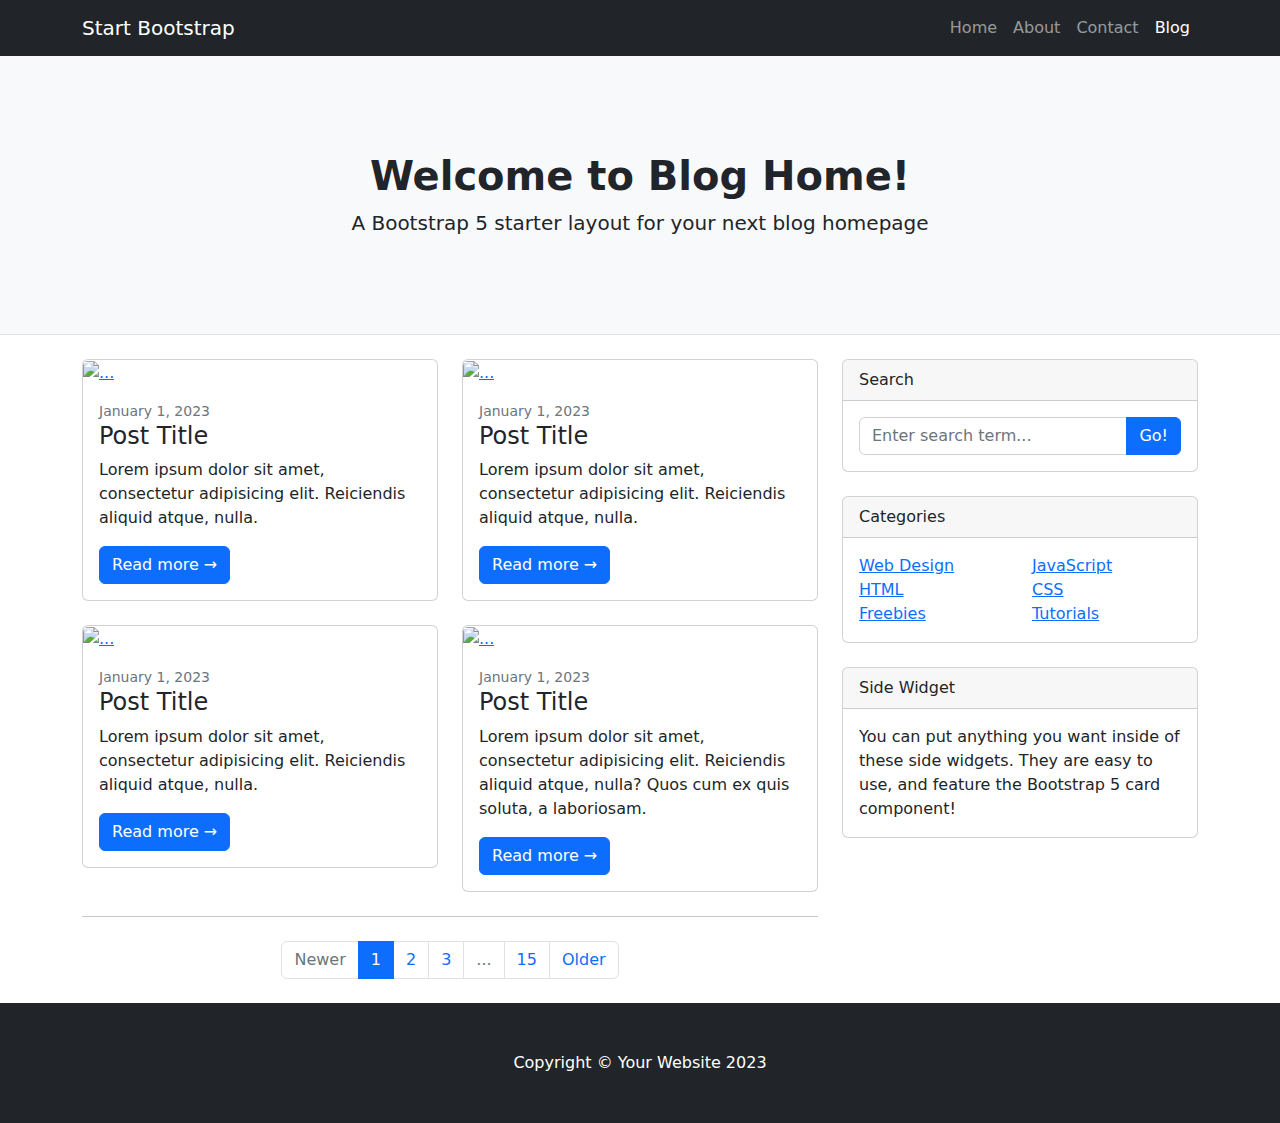
==== index.html @ c86d6422 "add site" ====
<!DOCTYPE html>
<html lang="en">
    <head>
        <meta charset="utf-8" />
        <meta name="viewport" content="width=device-width, initial-scale=1, shrink-to-fit=no" />
        <meta name="description" content="" />
        <meta name="author" content="" />
        <title>Blog Home - Start Bootstrap Template</title>
        <!-- Favicon-->
        <link rel="icon" type="image/x-icon" href="assets/favicon.ico" />
        <!-- Core theme CSS (includes Bootstrap)-->
        <link href="css/styles.css" rel="stylesheet" />
    </head>
    <body>
        <!-- Responsive navbar-->
        <nav class="navbar navbar-expand-lg navbar-dark bg-dark">
            <div class="container">
                <a class="navbar-brand" href="#!">Start Bootstrap</a>
                <button class="navbar-toggler" type="button" data-bs-toggle="collapse" data-bs-target="#navbarSupportedContent" aria-controls="navbarSupportedContent" aria-expanded="false" aria-label="Toggle navigation"><span class="navbar-toggler-icon"></span></button>
                <div class="collapse navbar-collapse" id="navbarSupportedContent">
                    <ul class="navbar-nav ms-auto mb-2 mb-lg-0">
                        <li class="nav-item"><a class="nav-link" href="#">Home</a></li>
                        <li class="nav-item"><a class="nav-link" href="#!">About</a></li>
                        <li class="nav-item"><a class="nav-link" href="#!">Contact</a></li>
                        <li class="nav-item"><a class="nav-link active" aria-current="page" href="#">Blog</a></li>
                    </ul>
                </div>
            </div>
        </nav>
        <!-- Page header with logo and tagline-->
        <header class="py-5 bg-light border-bottom mb-4">
            <div class="container">
                <div class="text-center my-5">
                    <h1 class="fw-bolder">Welcome to Blog Home!</h1>
                    <p class="lead mb-0">A Bootstrap 5 starter layout for your next blog homepage</p>
                </div>
            </div>
        </header>
        <!-- Page content-->
        <div class="container">
            <div class="row">
                <!-- Blog entries-->
                <div class="col-lg-8">
                    <!-- Featured blog post-->

                    <!-- Nested row for non-featured blog posts-->
                    <div class="row">
                        <div class="col-lg-6">
                            <!-- Blog post-->
                            <div class="card mb-4">
                                <a href="#!"><img class="card-img-top" src="https://dummyimage.com/700x350/dee2e6/6c757d.jpg" alt="..." /></a>
                                <div class="card-body">
                                    <div class="small text-muted">January 1, 2023</div>
                                    <h2 class="card-title h4">Post Title</h2>
                                    <p class="card-text">Lorem ipsum dolor sit amet, consectetur adipisicing elit. Reiciendis aliquid atque, nulla.</p>
                                    <a class="btn btn-primary" href="#!">Read more →</a>
                                </div>
                            </div>
                            <!-- Blog post-->
                            <div class="card mb-4">
                                <a href="#!"><img class="card-img-top" src="https://dummyimage.com/700x350/dee2e6/6c757d.jpg" alt="..." /></a>
                                <div class="card-body">
                                    <div class="small text-muted">January 1, 2023</div>
                                    <h2 class="card-title h4">Post Title</h2>
                                    <p class="card-text">Lorem ipsum dolor sit amet, consectetur adipisicing elit. Reiciendis aliquid atque, nulla.</p>
                                    <a class="btn btn-primary" href="#!">Read more →</a>
                                </div>
                            </div>
                        </div>
                        <div class="col-lg-6">
                            <!-- Blog post-->
                            <div class="card mb-4">
                                <a href="#!"><img class="card-img-top" src="https://dummyimage.com/700x350/dee2e6/6c757d.jpg" alt="..." /></a>
                                <div class="card-body">
                                    <div class="small text-muted">January 1, 2023</div>
                                    <h2 class="card-title h4">Post Title</h2>
                                    <p class="card-text">Lorem ipsum dolor sit amet, consectetur adipisicing elit. Reiciendis aliquid atque, nulla.</p>
                                    <a class="btn btn-primary" href="#!">Read more →</a>
                                </div>
                            </div>
                            <!-- Blog post-->
                            <div class="card mb-4">
                                <a href="#!"><img class="card-img-top" src="https://dummyimage.com/700x350/dee2e6/6c757d.jpg" alt="..." /></a>
                                <div class="card-body">
                                    <div class="small text-muted">January 1, 2023</div>
                                    <h2 class="card-title h4">Post Title</h2>
                                    <p class="card-text">Lorem ipsum dolor sit amet, consectetur adipisicing elit. Reiciendis aliquid atque, nulla? Quos cum ex quis soluta, a laboriosam.</p>
                                    <a class="btn btn-primary" href="#!">Read more →</a>
                                </div>
                            </div>
                        </div>
                    </div>
                    <!-- Pagination-->
                    <nav aria-label="Pagination">
                        <hr class="my-0" />
                        <ul class="pagination justify-content-center my-4">
                            <li class="page-item disabled"><a class="page-link" href="#" tabindex="-1" aria-disabled="true">Newer</a></li>
                            <li class="page-item active" aria-current="page"><a class="page-link" href="#!">1</a></li>
                            <li class="page-item"><a class="page-link" href="#!">2</a></li>
                            <li class="page-item"><a class="page-link" href="#!">3</a></li>
                            <li class="page-item disabled"><a class="page-link" href="#!">...</a></li>
                            <li class="page-item"><a class="page-link" href="#!">15</a></li>
                            <li class="page-item"><a class="page-link" href="#!">Older</a></li>
                        </ul>
                    </nav>
                </div>
                <!-- Side widgets-->
                <div class="col-lg-4">
                    <!-- Search widget-->
                    <div class="card mb-4">
                        <div class="card-header">Search</div>
                        <div class="card-body">
                            <div class="input-group">
                                <input class="form-control" type="text" placeholder="Enter search term..." aria-label="Enter search term..." aria-describedby="button-search" />
                                <button class="btn btn-primary" id="button-search" type="button">Go!</button>
                            </div>
                        </div>
                    </div>
                    <!-- Categories widget-->
                    <div class="card mb-4">
                        <div class="card-header">Categories</div>
                        <div class="card-body">
                            <div class="row">
                                <div class="col-sm-6">
                                    <ul class="list-unstyled mb-0">
                                        <li><a href="#!">Web Design</a></li>
                                        <li><a href="#!">HTML</a></li>
                                        <li><a href="#!">Freebies</a></li>
                                    </ul>
                                </div>
                                <div class="col-sm-6">
                                    <ul class="list-unstyled mb-0">
                                        <li><a href="#!">JavaScript</a></li>
                                        <li><a href="#!">CSS</a></li>
                                        <li><a href="#!">Tutorials</a></li>
                                    </ul>
                                </div>
                            </div>
                        </div>
                    </div>
                    <!-- Side widget-->
                    <div class="card mb-4">
                        <div class="card-header">Side Widget</div>
                        <div class="card-body">You can put anything you want inside of these side widgets. They are easy to use, and feature the Bootstrap 5 card component!</div>
                    </div>
                </div>
            </div>
        </div>
        <!-- Footer-->
        <footer class="py-5 bg-dark">
            <div class="container"><p class="m-0 text-center text-white">Copyright &copy; Your Website 2023</p></div>
        </footer>
        <!-- Bootstrap core JS-->
        <script src="https://cdn.jsdelivr.net/npm/bootstrap@5.2.3/dist/js/bootstrap.bundle.min.js"></script>
        <!-- Core theme JS-->
        <script src="js/scripts.js"></script>
    </body>
</html>
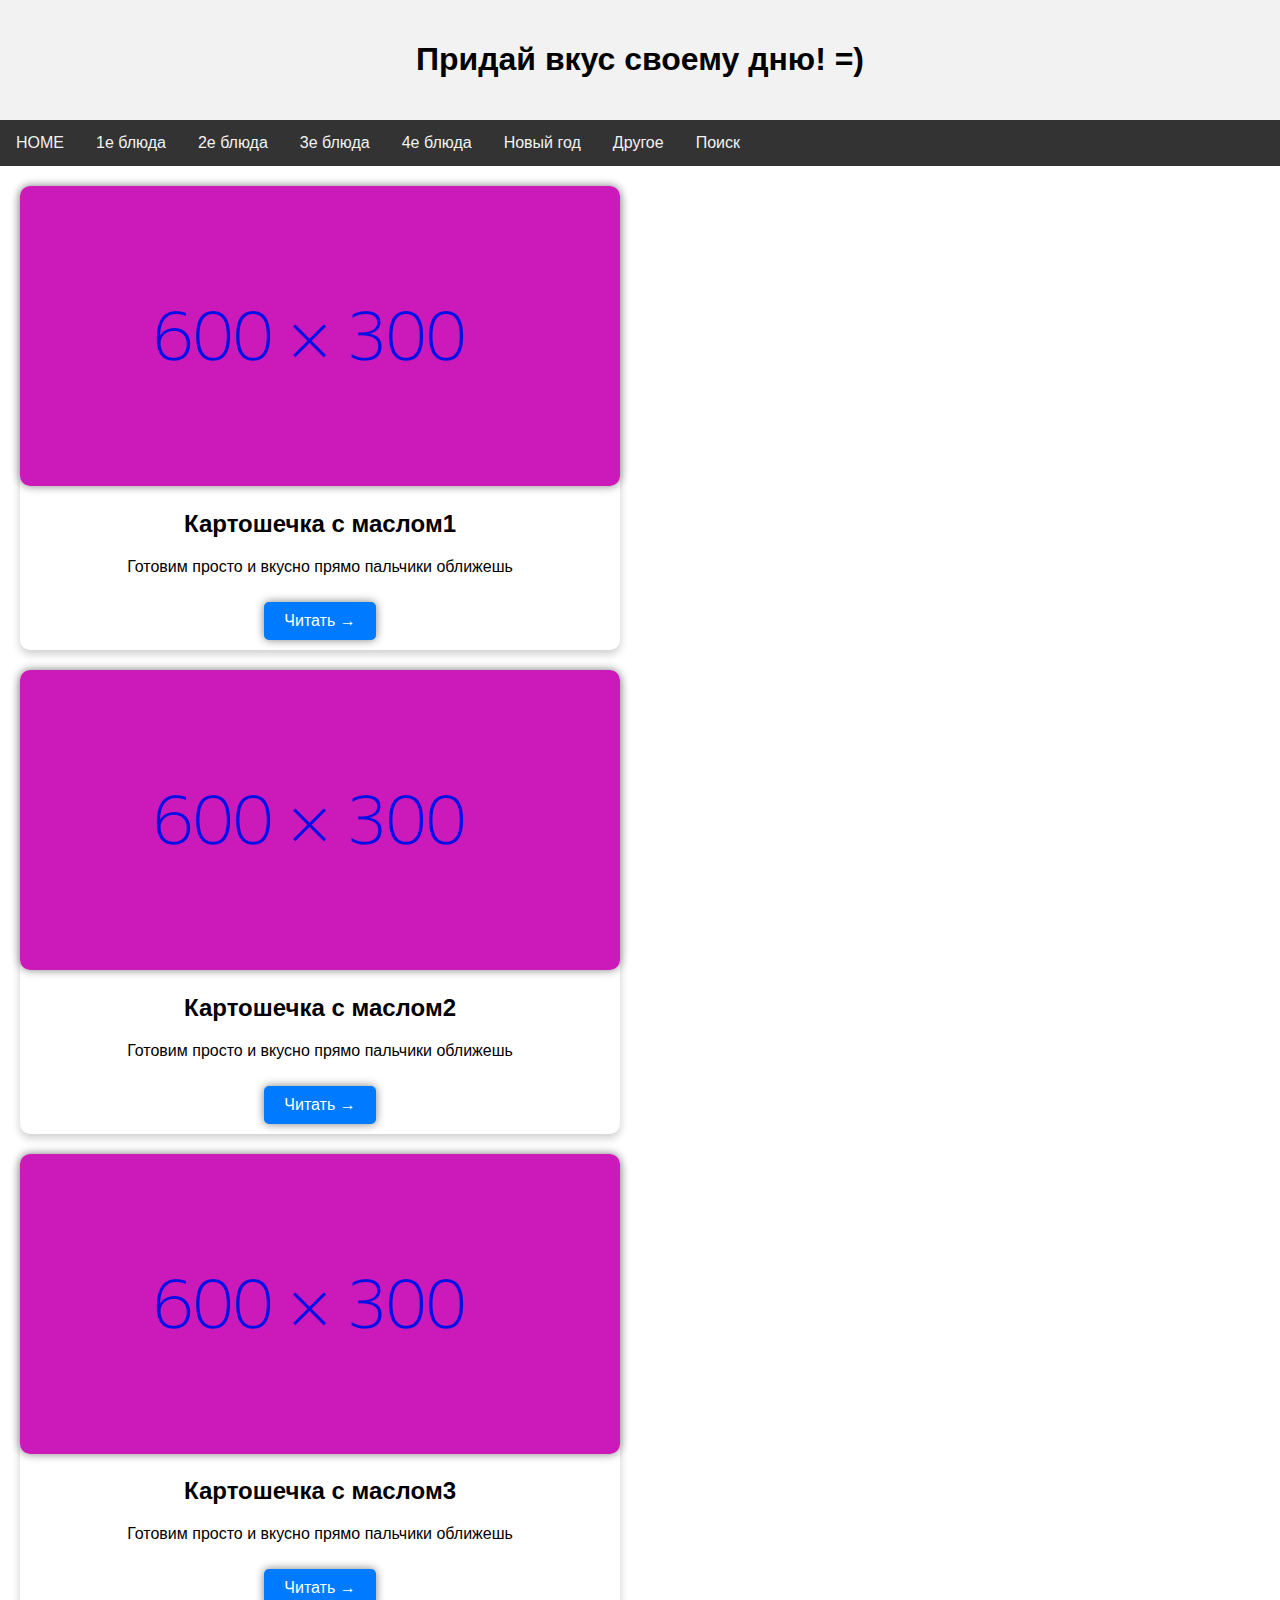
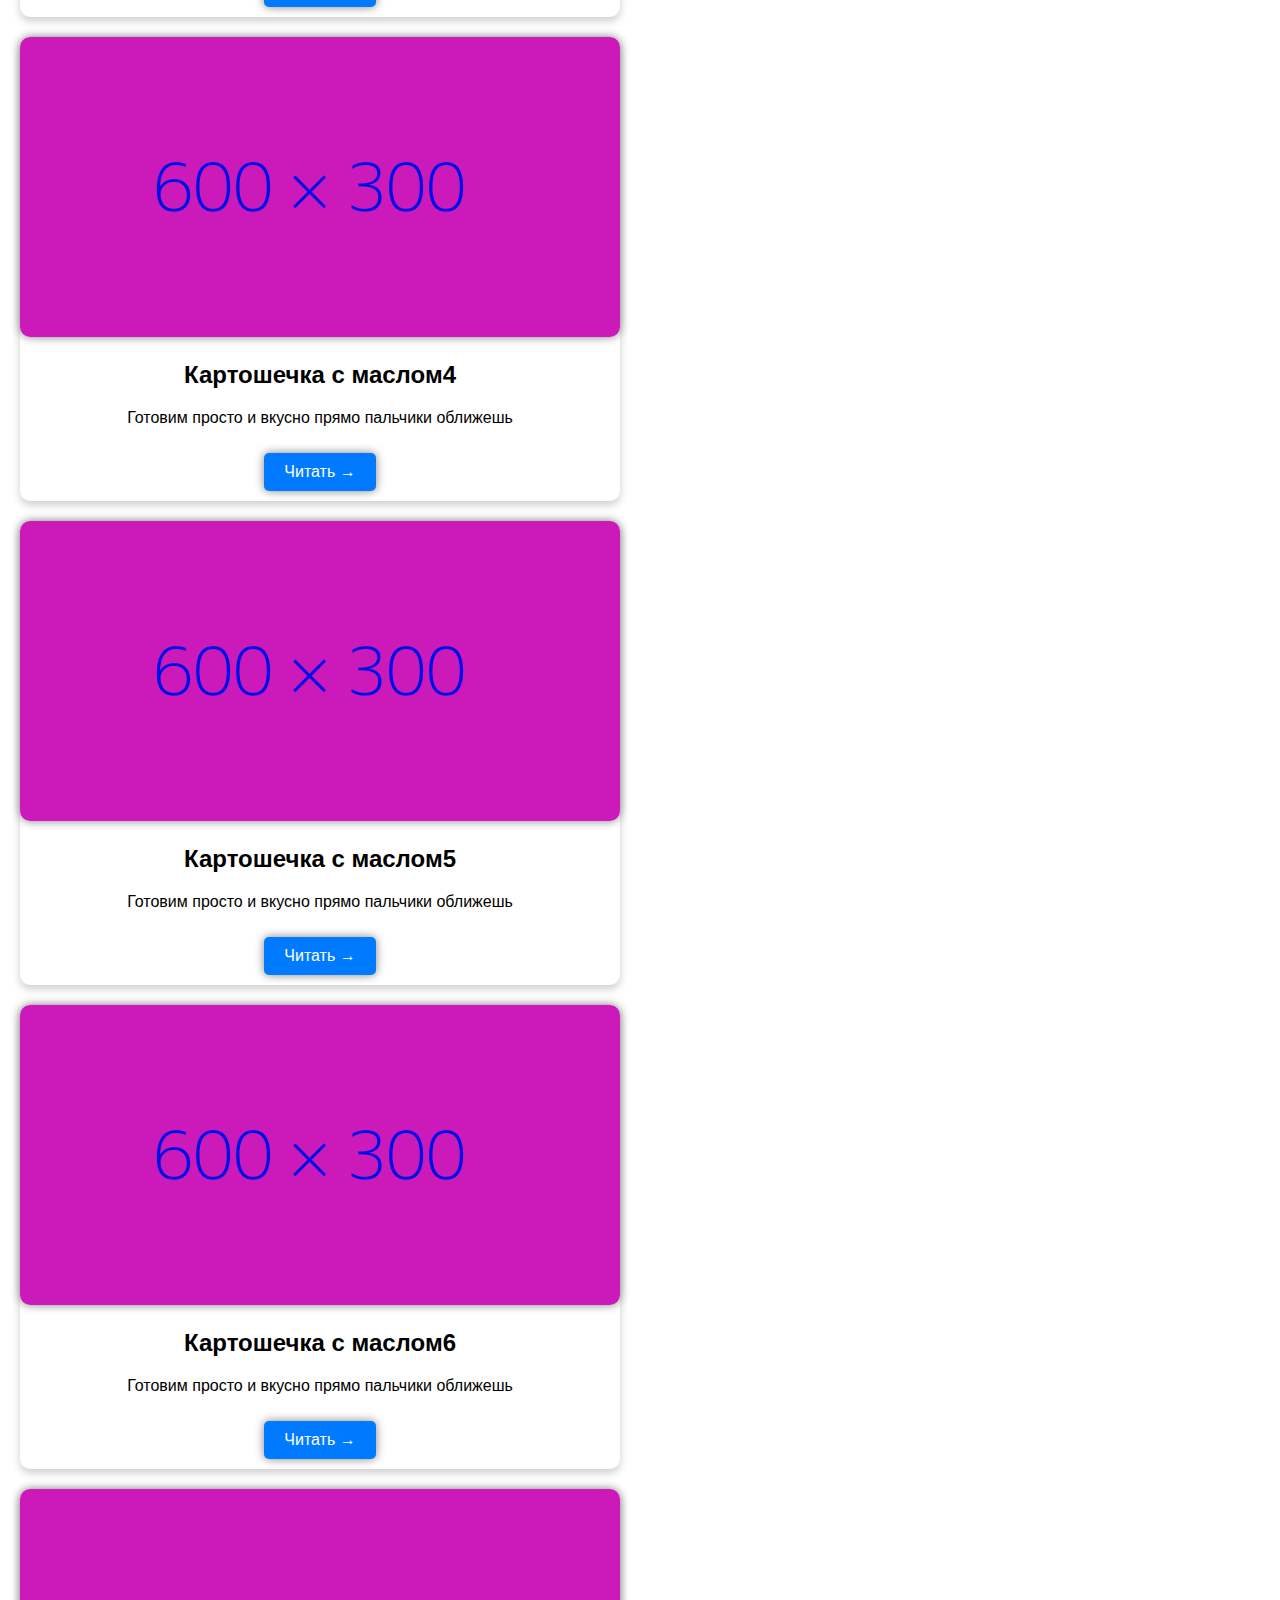
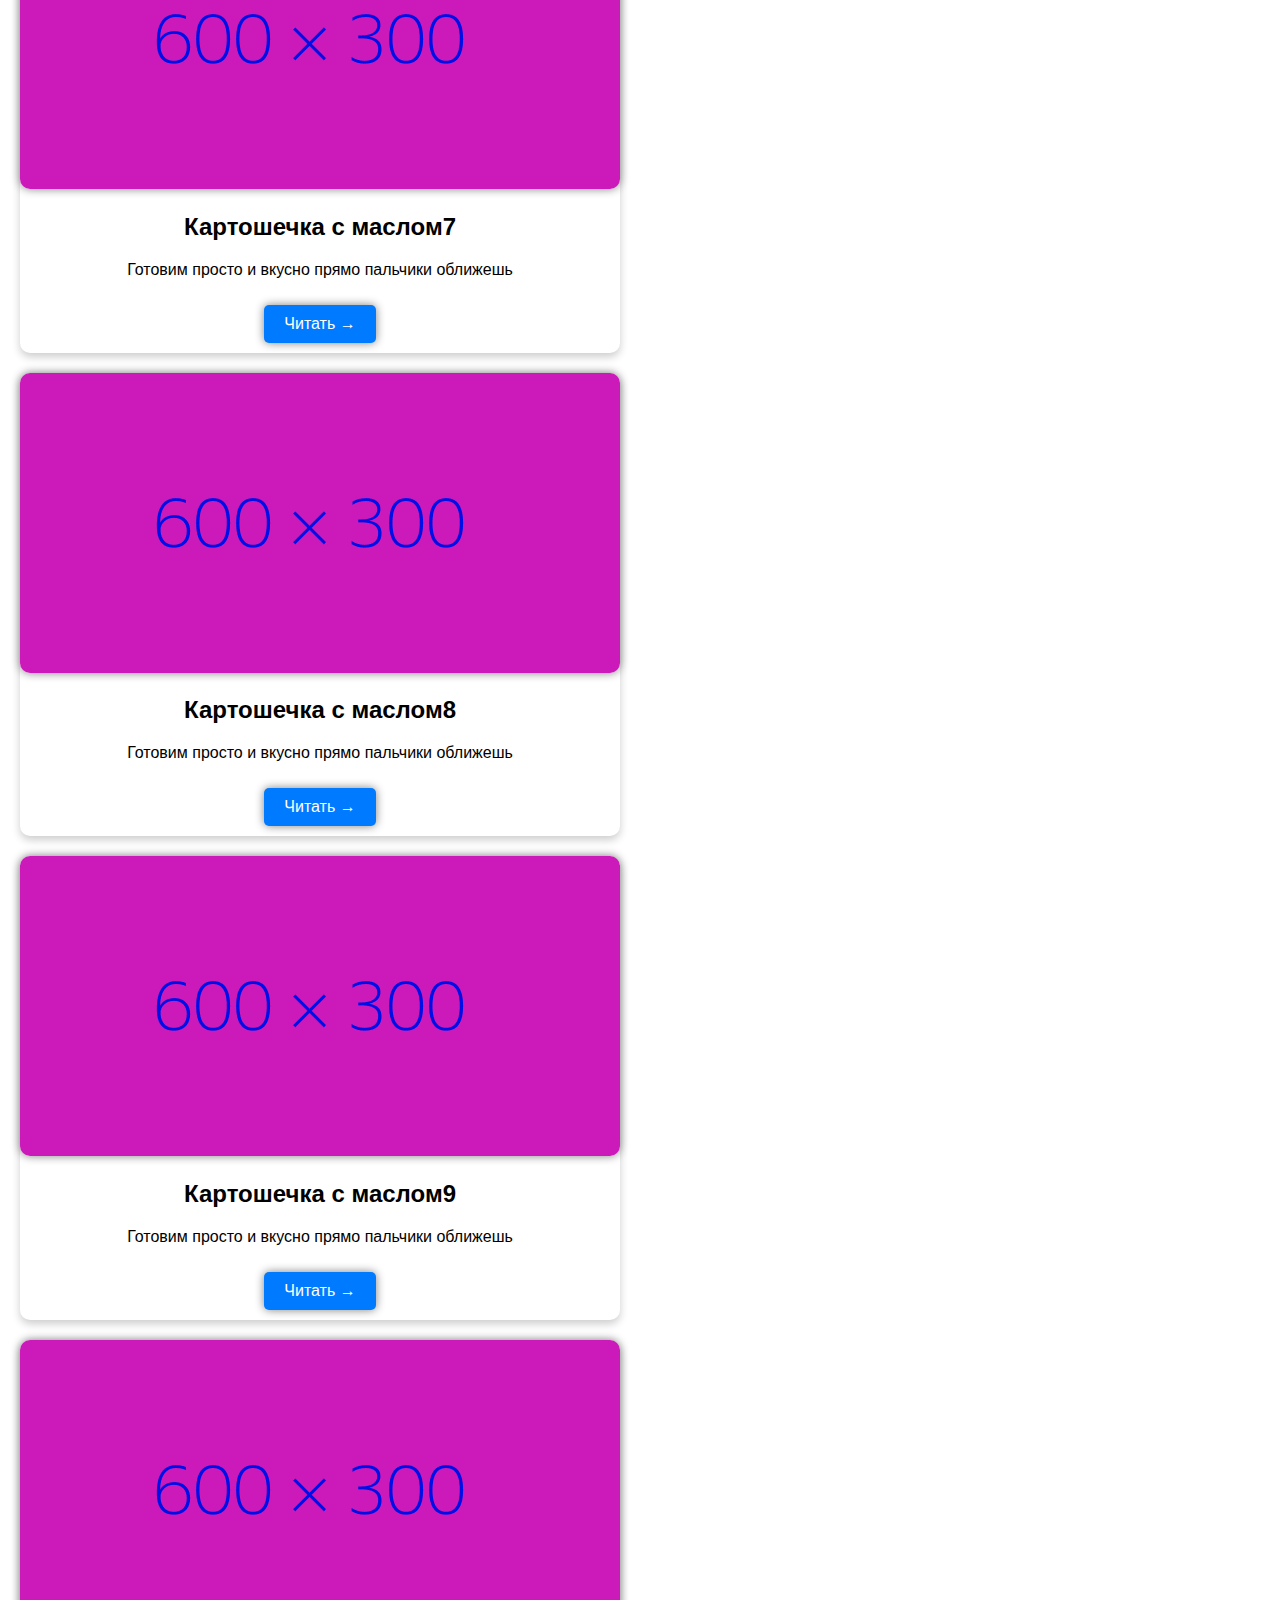
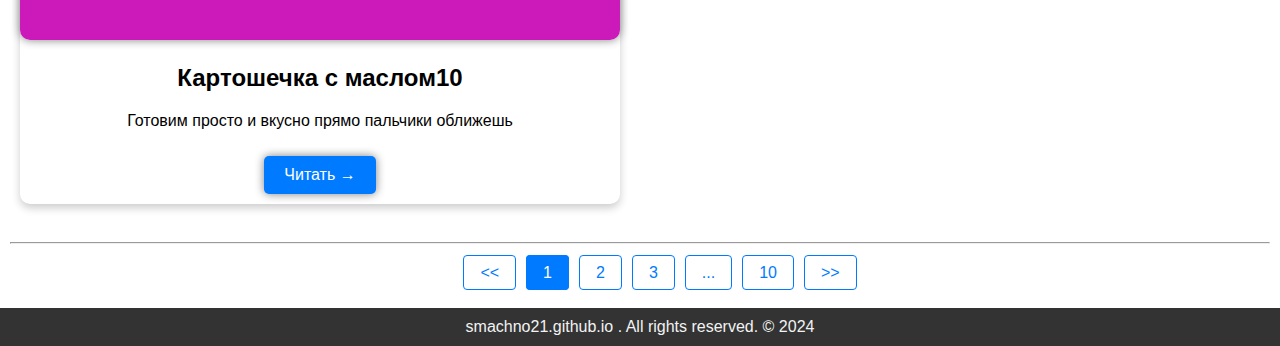
==== commit e6afa8da: "Add files via upload" ====
--- a/index.html
+++ b/index.html
@@ -1,158 +1,131 @@
 <!DOCTYPE html>
-<html lang="en">
-    <head>
-        <meta charset="utf-8" />
-        <meta name="viewport" content="width=device-width, initial-scale=1, shrink-to-fit=no" />
-        <meta name="description" content="" />
-        <meta name="author" content="" />
-        <title>Blog Home - Start Bootstrap Template</title>
-        <!-- Favicon-->
-        <link rel="icon" type="image/x-icon" href="assets/favicon.ico" />
-        <!-- Core theme CSS (includes Bootstrap)-->
-        <link href="css/styles.css" rel="stylesheet" />
-    </head>
-    <body>
-        <!-- Responsive navbar-->
-        <nav class="navbar navbar-expand-lg navbar-dark bg-dark">
-            <div class="container">
-                <a class="navbar-brand" href="#!">Start Bootstrap</a>
-                <button class="navbar-toggler" type="button" data-bs-toggle="collapse" data-bs-target="#navbarSupportedContent" aria-controls="navbarSupportedContent" aria-expanded="false" aria-label="Toggle navigation"><span class="navbar-toggler-icon"></span></button>
-                <div class="collapse navbar-collapse" id="navbarSupportedContent">
-                    <ul class="navbar-nav ms-auto mb-2 mb-lg-0">
-                        <li class="nav-item"><a class="nav-link" href="#">Home</a></li>
-                        <li class="nav-item"><a class="nav-link" href="#!">About</a></li>
-                        <li class="nav-item"><a class="nav-link" href="#!">Contact</a></li>
-                        <li class="nav-item"><a class="nav-link active" aria-current="page" href="#">Blog</a></li>
-                    </ul>
-                </div>
-            </div>
-        </nav>
-        <!-- Page header with logo and tagline-->
-        <header class="py-5 bg-light border-bottom mb-4">
-            <div class="container">
-                <div class="text-center my-5">
-                    <h1 class="fw-bolder">Welcome to Blog Home!</h1>
-                    <p class="lead mb-0">A Bootstrap 5 starter layout for your next blog homepage</p>
-                </div>
-            </div>
-        </header>
-        <!-- Page content-->
-        <div class="container">
-            <div class="row">
-                <!-- Blog entries-->
-                <div class="col-lg-8">
-                    <!-- Featured blog post-->
+<meta charset="UTF-8">
+<link rel="icon" type="image/x-icon" href="assets/favicon.ico" />
+<html>
+<head>
+	<title>Вкусно кушай</title>
+<meta name="viewport" content="width=device-width, initial-scale=1">
+ <link href="css/styles.css" rel="stylesheet" />
+	</head>
+<body>
+<div class="header">
+<h1>Придай вкус своему дню! =)</h1>
+ 
+</div>
+	<div class="topnav">
+<a href="index.html">HOME</a>
+<a href="#">1е блюда</a>
+<a href="#">2е блюда</a>
+<a href="#">3е блюда</a>
+<a href="#">4е блюда</a>
+<a href="#">Новый год</a>
+<a href="#">Другое</a>
+<a href="#">Поиск</a>
+</div>
+	<!-- размер img class="card-img-top" 600*300-->
+	
+	
 
-                    <!-- Nested row for non-featured blog posts-->
-                    <div class="row">
-                        <div class="col-lg-6">
-                            <!-- Blog post-->
-                            <div class="card mb-4">
-                                <a href="#!"><img class="card-img-top" src="https://dummyimage.com/700x350/dee2e6/6c757d.jpg" alt="..." /></a>
-                                <div class="card-body">
-                                    <div class="small text-muted">January 1, 2023</div>
-                                    <h2 class="card-title h4">Post Title</h2>
-                                    <p class="card-text">Lorem ipsum dolor sit amet, consectetur adipisicing elit. Reiciendis aliquid atque, nulla.</p>
-                                    <a class="btn btn-primary" href="#!">Read more →</a>
-                                </div>
-                            </div>
-                            <!-- Blog post-->
-                            <div class="card mb-4">
-                                <a href="#!"><img class="card-img-top" src="https://dummyimage.com/700x350/dee2e6/6c757d.jpg" alt="..." /></a>
-                                <div class="card-body">
-                                    <div class="small text-muted">January 1, 2023</div>
-                                    <h2 class="card-title h4">Post Title</h2>
-                                    <p class="card-text">Lorem ipsum dolor sit amet, consectetur adipisicing elit. Reiciendis aliquid atque, nulla.</p>
-                                    <a class="btn btn-primary" href="#!">Read more →</a>
-                                </div>
-                            </div>
-                        </div>
-                        <div class="col-lg-6">
-                            <!-- Blog post-->
-                            <div class="card mb-4">
-                                <a href="#!"><img class="card-img-top" src="https://dummyimage.com/700x350/dee2e6/6c757d.jpg" alt="..." /></a>
-                                <div class="card-body">
-                                    <div class="small text-muted">January 1, 2023</div>
-                                    <h2 class="card-title h4">Post Title</h2>
-                                    <p class="card-text">Lorem ipsum dolor sit amet, consectetur adipisicing elit. Reiciendis aliquid atque, nulla.</p>
-                                    <a class="btn btn-primary" href="#!">Read more →</a>
-                                </div>
-                            </div>
-                            <!-- Blog post-->
-                            <div class="card mb-4">
-                                <a href="#!"><img class="card-img-top" src="https://dummyimage.com/700x350/dee2e6/6c757d.jpg" alt="..." /></a>
-                                <div class="card-body">
-                                    <div class="small text-muted">January 1, 2023</div>
-                                    <h2 class="card-title h4">Post Title</h2>
-                                    <p class="card-text">Lorem ipsum dolor sit amet, consectetur adipisicing elit. Reiciendis aliquid atque, nulla? Quos cum ex quis soluta, a laboriosam.</p>
-                                    <a class="btn btn-primary" href="#!">Read more →</a>
-                                </div>
-                            </div>
-                        </div>
-                    </div>
-                    <!-- Pagination-->
-                    <nav aria-label="Pagination">
-                        <hr class="my-0" />
+	<div class="card">
+	<a href="#!"><img class="card-img-top" src="img/600-300.png" alt="..." /></a>
+	<h2 class="card-title">Картошечка с маслом1</h2>
+      <p class="card-text">Готовим просто и вкусно прямо пальчики оближешь</p>
+	
+	<a class="btn btn-primary" href="#">Читать →</a>
+	
+	</div>
+	
+	<div class="card">
+	<a href="#!"><img class="card-img-top" src="img/600-300.png" alt="..." /></a>
+	<h2 class="card-title">Картошечка с маслом2</h2>
+      <p class="card-text">Готовим просто и вкусно прямо пальчики оближешь</p>
+	<a class="btn btn-primary" href="#">Читать →</a>
+
+</div>
+<div class="card">
+	<a href="#!"><img class="card-img-top" src="img/600-300.png" alt="..." /></a>
+	<h2 class="card-title">Картошечка с маслом3</h2>
+      <p class="card-text">Готовим просто и вкусно прямо пальчики оближешь</p>
+	
+	<a class="btn btn-primary" href="#">Читать →</a>
+
+</div>
+	
+	<div class="card">
+	<a href="#!"><img class="card-img-top" src="img/600-300.png" alt="..." /></a>
+	<h2 class="card-title">Картошечка с маслом4</h2>
+      <p class="card-text">Готовим просто и вкусно прямо пальчики оближешь</p>
+	<a class="btn btn-primary" href="#">Читать →</a>
+
+</div>
+<div class="card">
+	<a href="#!"><img class="card-img-top" src="img/600-300.png" alt="..." /></a>
+	<h2 class="card-title">Картошечка с маслом5</h2>
+      <p class="card-text">Готовим просто и вкусно прямо пальчики оближешь</p>
+	
+	<a class="btn btn-primary" href="#">Читать →</a>
+
+</div>
+	
+	<div class="card">
+	<a href="#!"><img class="card-img-top" src="img/600-300.png" alt="..." /></a>
+	<h2 class="card-title">Картошечка с маслом6</h2>
+      <p class="card-text">Готовим просто и вкусно прямо пальчики оближешь</p>
+	<a class="btn btn-primary" href="#">Читать →</a>
+
+</div>
+<div class="card">
+	<a href="#!"><img class="card-img-top" src="img/600-300.png" alt="..." /></a>
+	<h2 class="card-title">Картошечка с маслом7</h2>
+      <p class="card-text">Готовим просто и вкусно прямо пальчики оближешь</p>
+	
+	<a class="btn btn-primary" href="#">Читать →</a>
+
+</div>
+	
+	<div class="card">
+	<a href="#!"><img class="card-img-top" src="img/600-300.png" alt="..." /></a>
+	<h2 class="card-title">Картошечка с маслом8</h2>
+      <p class="card-text">Готовим просто и вкусно прямо пальчики оближешь</p>
+	<a class="btn btn-primary" href="#">Читать →</a>
+
+</div>
+<div class="card">
+	<a href="#!"><img class="card-img-top" src="img/600-300.png" alt="..." /></a>
+	<h2 class="card-title">Картошечка с маслом9</h2>
+      <p class="card-text">Готовим просто и вкусно прямо пальчики оближешь</p>
+	
+	<a class="btn btn-primary" href="#">Читать →</a>
+
+</div>
+	<div class="card">
+	<a href="#!"><img class="card-img-top" src="img/600-300.png" alt="..." /></a>
+	<h2 class="card-title">Картошечка с маслом10</h2>
+      <p class="card-text">Готовим просто и вкусно прямо пальчики оближешь</p>
+	
+	<a class="btn btn-primary" href="#">Читать →</a>
+
+</div>
+
+<div class="pagin">
+ <nav aria-label="Pagination">
+                        <hr class="my-0">
                         <ul class="pagination justify-content-center my-4">
-                            <li class="page-item disabled"><a class="page-link" href="#" tabindex="-1" aria-disabled="true">Newer</a></li>
-                            <li class="page-item active" aria-current="page"><a class="page-link" href="#!">1</a></li>
-                            <li class="page-item"><a class="page-link" href="#!">2</a></li>
+                            <li class="page-item "><a class="page-link" href="index.html"><<</a></li></a></li>
+                            <li class="page-item active" aria-current="page"><a class="page-link" href="index.html">1</a></li>
+                            <li class="page-item"><a class="page-link" href="2.html">2</a></li>
                             <li class="page-item"><a class="page-link" href="#!">3</a></li>
                             <li class="page-item disabled"><a class="page-link" href="#!">...</a></li>
-                            <li class="page-item"><a class="page-link" href="#!">15</a></li>
-                            <li class="page-item"><a class="page-link" href="#!">Older</a></li>
+                            <li class="page-item"><a class="page-link" href="#!">10</a></li>
+                            <li class="page-item "><a class="page-link" href="last.html">>></a></li></a></li>
                         </ul>
                     </nav>
-                </div>
-                <!-- Side widgets-->
-                <div class="col-lg-4">
-                    <!-- Search widget-->
-                    <div class="card mb-4">
-                        <div class="card-header">Search</div>
-                        <div class="card-body">
-                            <div class="input-group">
-                                <input class="form-control" type="text" placeholder="Enter search term..." aria-label="Enter search term..." aria-describedby="button-search" />
-                                <button class="btn btn-primary" id="button-search" type="button">Go!</button>
-                            </div>
-                        </div>
-                    </div>
-                    <!-- Categories widget-->
-                    <div class="card mb-4">
-                        <div class="card-header">Categories</div>
-                        <div class="card-body">
-                            <div class="row">
-                                <div class="col-sm-6">
-                                    <ul class="list-unstyled mb-0">
-                                        <li><a href="#!">Web Design</a></li>
-                                        <li><a href="#!">HTML</a></li>
-                                        <li><a href="#!">Freebies</a></li>
-                                    </ul>
-                                </div>
-                                <div class="col-sm-6">
-                                    <ul class="list-unstyled mb-0">
-                                        <li><a href="#!">JavaScript</a></li>
-                                        <li><a href="#!">CSS</a></li>
-                                        <li><a href="#!">Tutorials</a></li>
-                                    </ul>
-                                </div>
-                            </div>
-                        </div>
-                    </div>
-                    <!-- Side widget-->
-                    <div class="card mb-4">
-                        <div class="card-header">Side Widget</div>
-                        <div class="card-body">You can put anything you want inside of these side widgets. They are easy to use, and feature the Bootstrap 5 card component!</div>
-                    </div>
-                </div>
-            </div>
-        </div>
-        <!-- Footer-->
-        <footer class="py-5 bg-dark">
-            <div class="container"><p class="m-0 text-center text-white">Copyright &copy; Your Website 2023</p></div>
-        </footer>
-        <!-- Bootstrap core JS-->
-        <script src="https://cdn.jsdelivr.net/npm/bootstrap@5.2.3/dist/js/bootstrap.bundle.min.js"></script>
-        <!-- Core theme JS-->
-        <script src="js/scripts.js"></script>
-    </body>
-</html>
+</div>
+ <footer>
+
+         smachno21.github.io . All rights reserved. &copy; 2024
+    </footer>
+	
+
+	</body>
+</html>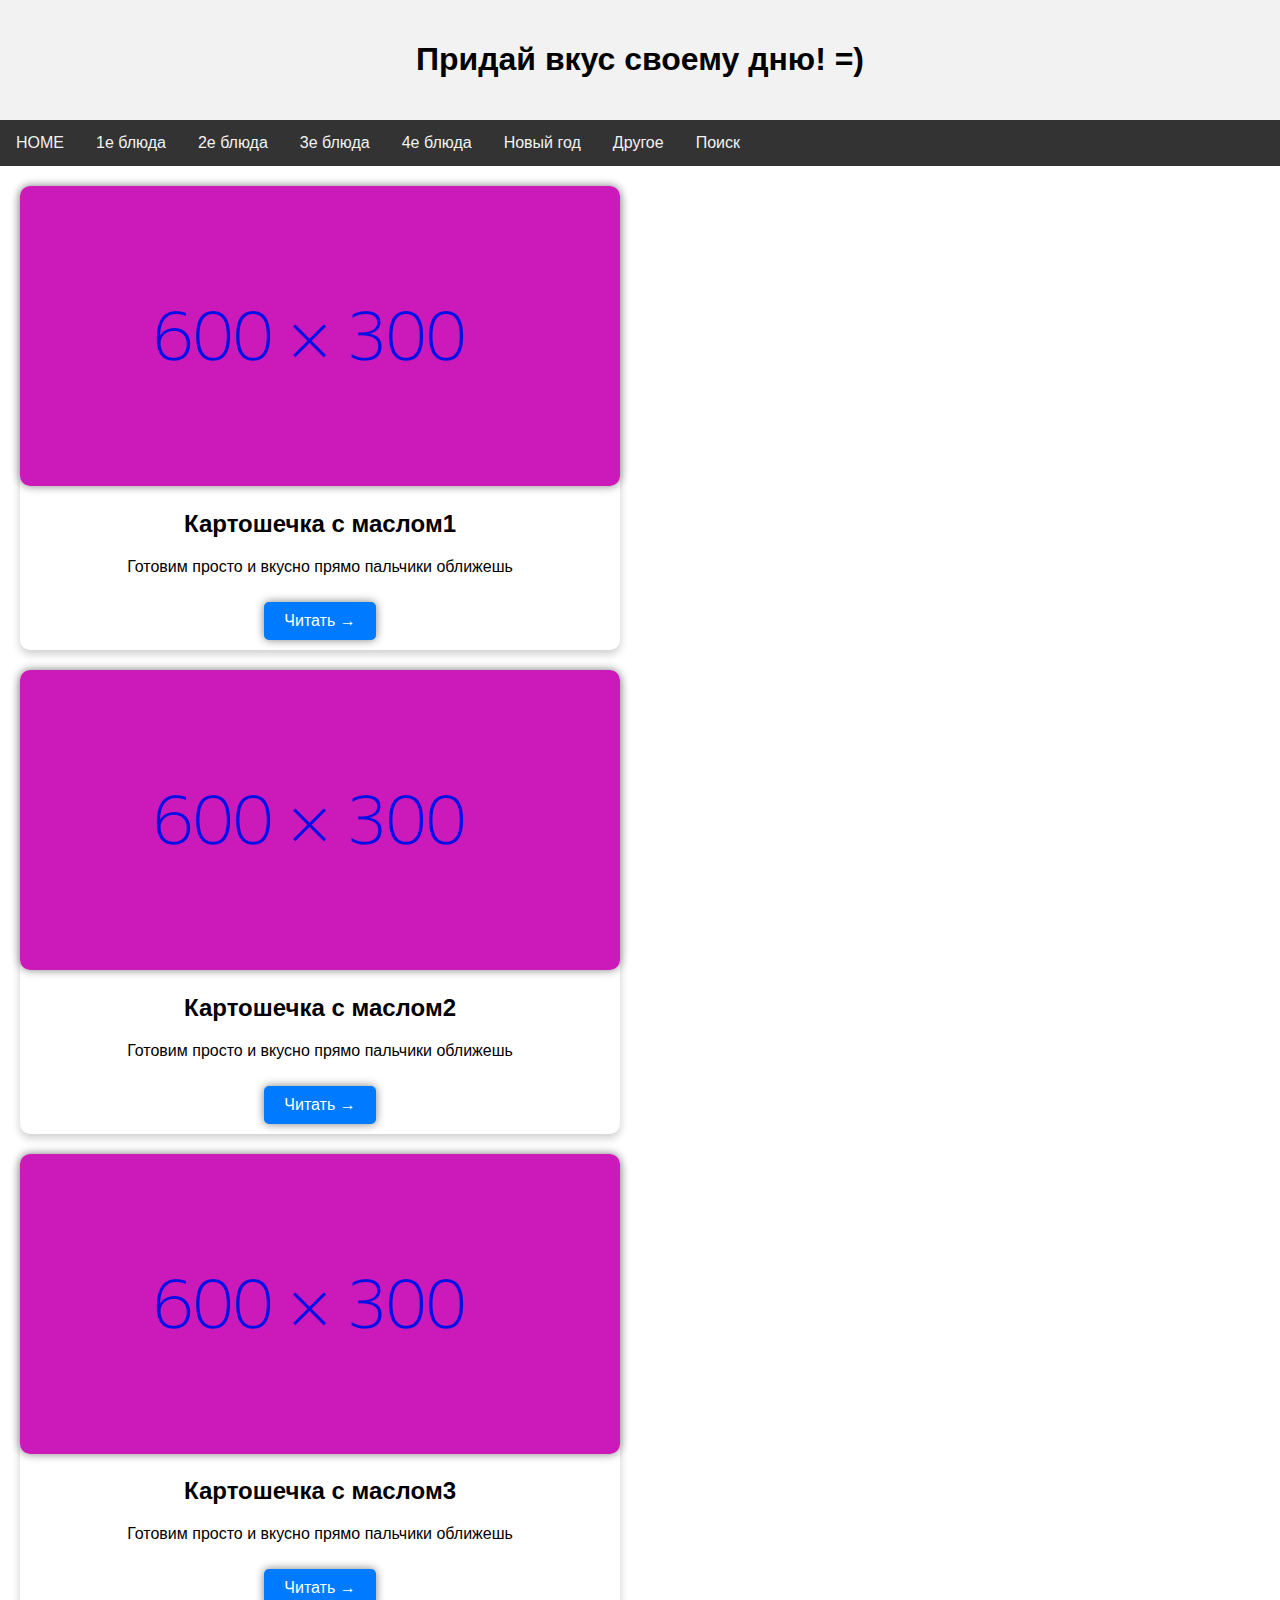
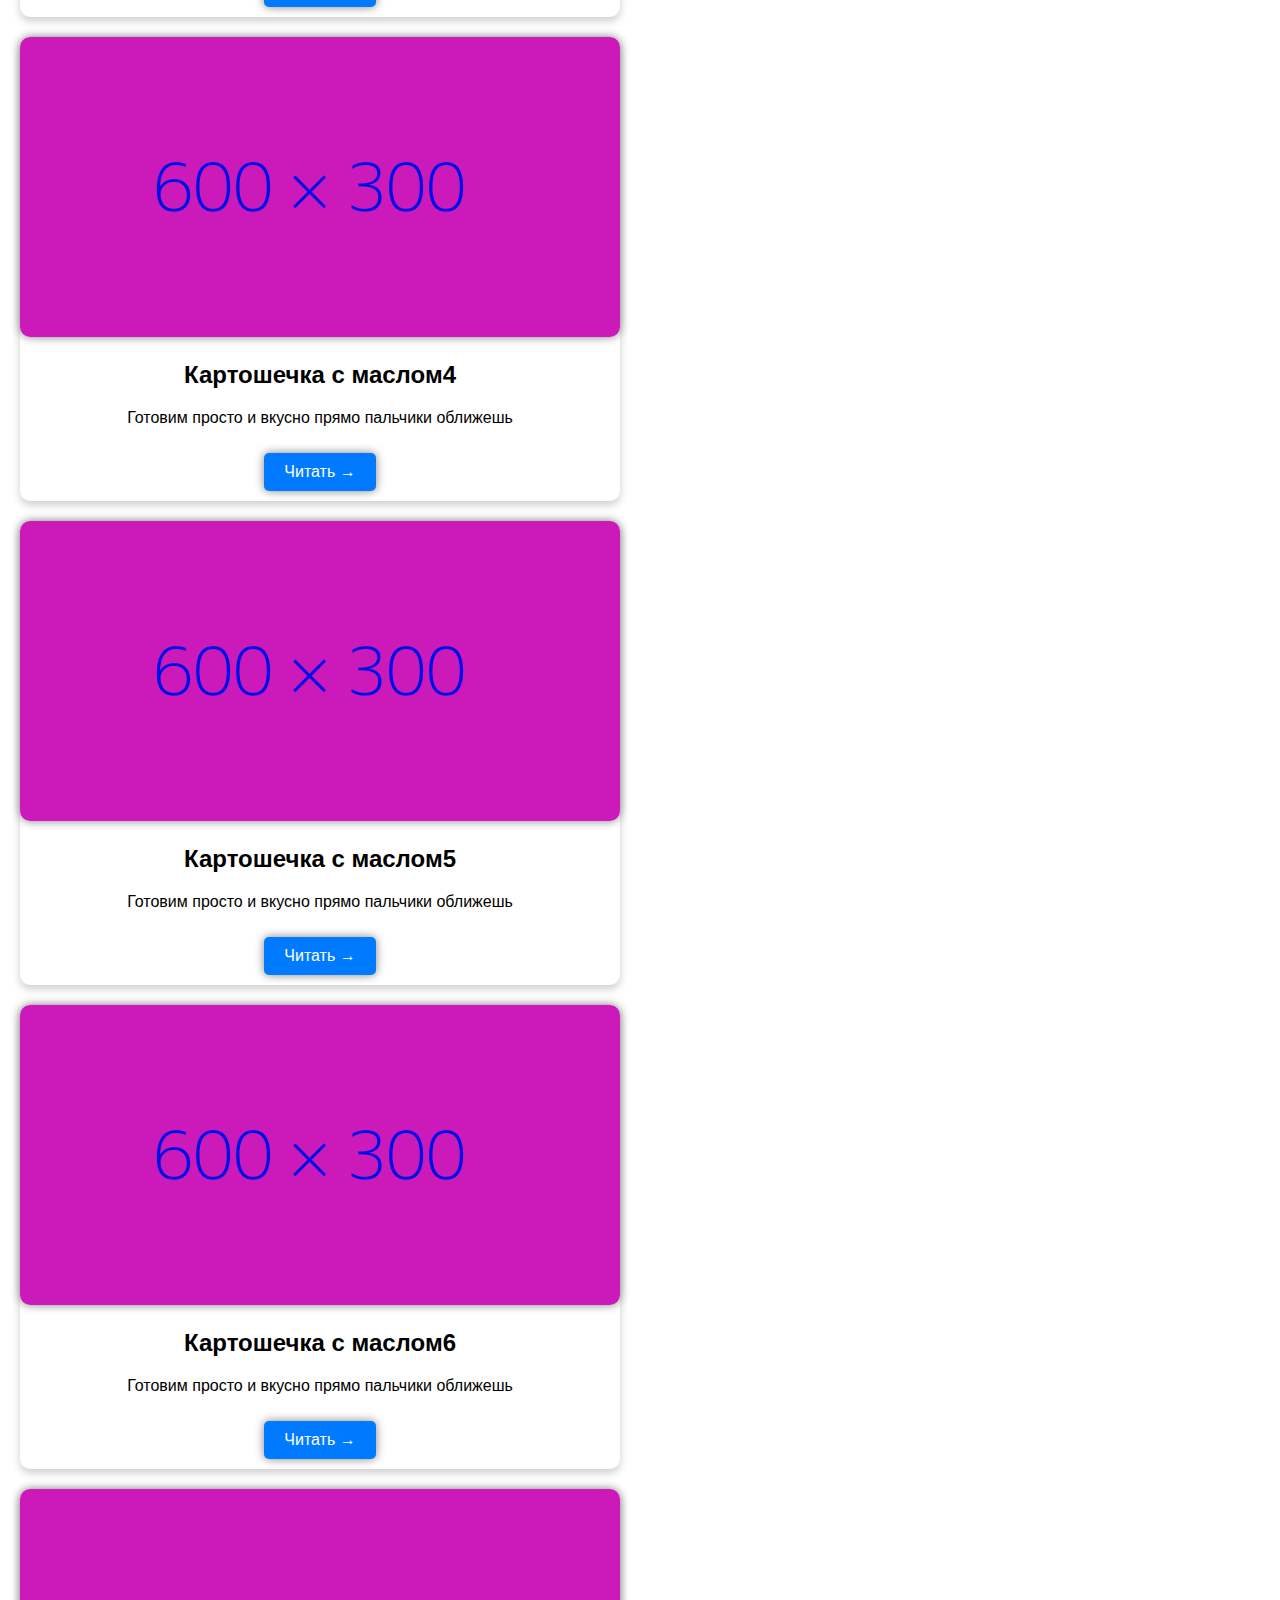
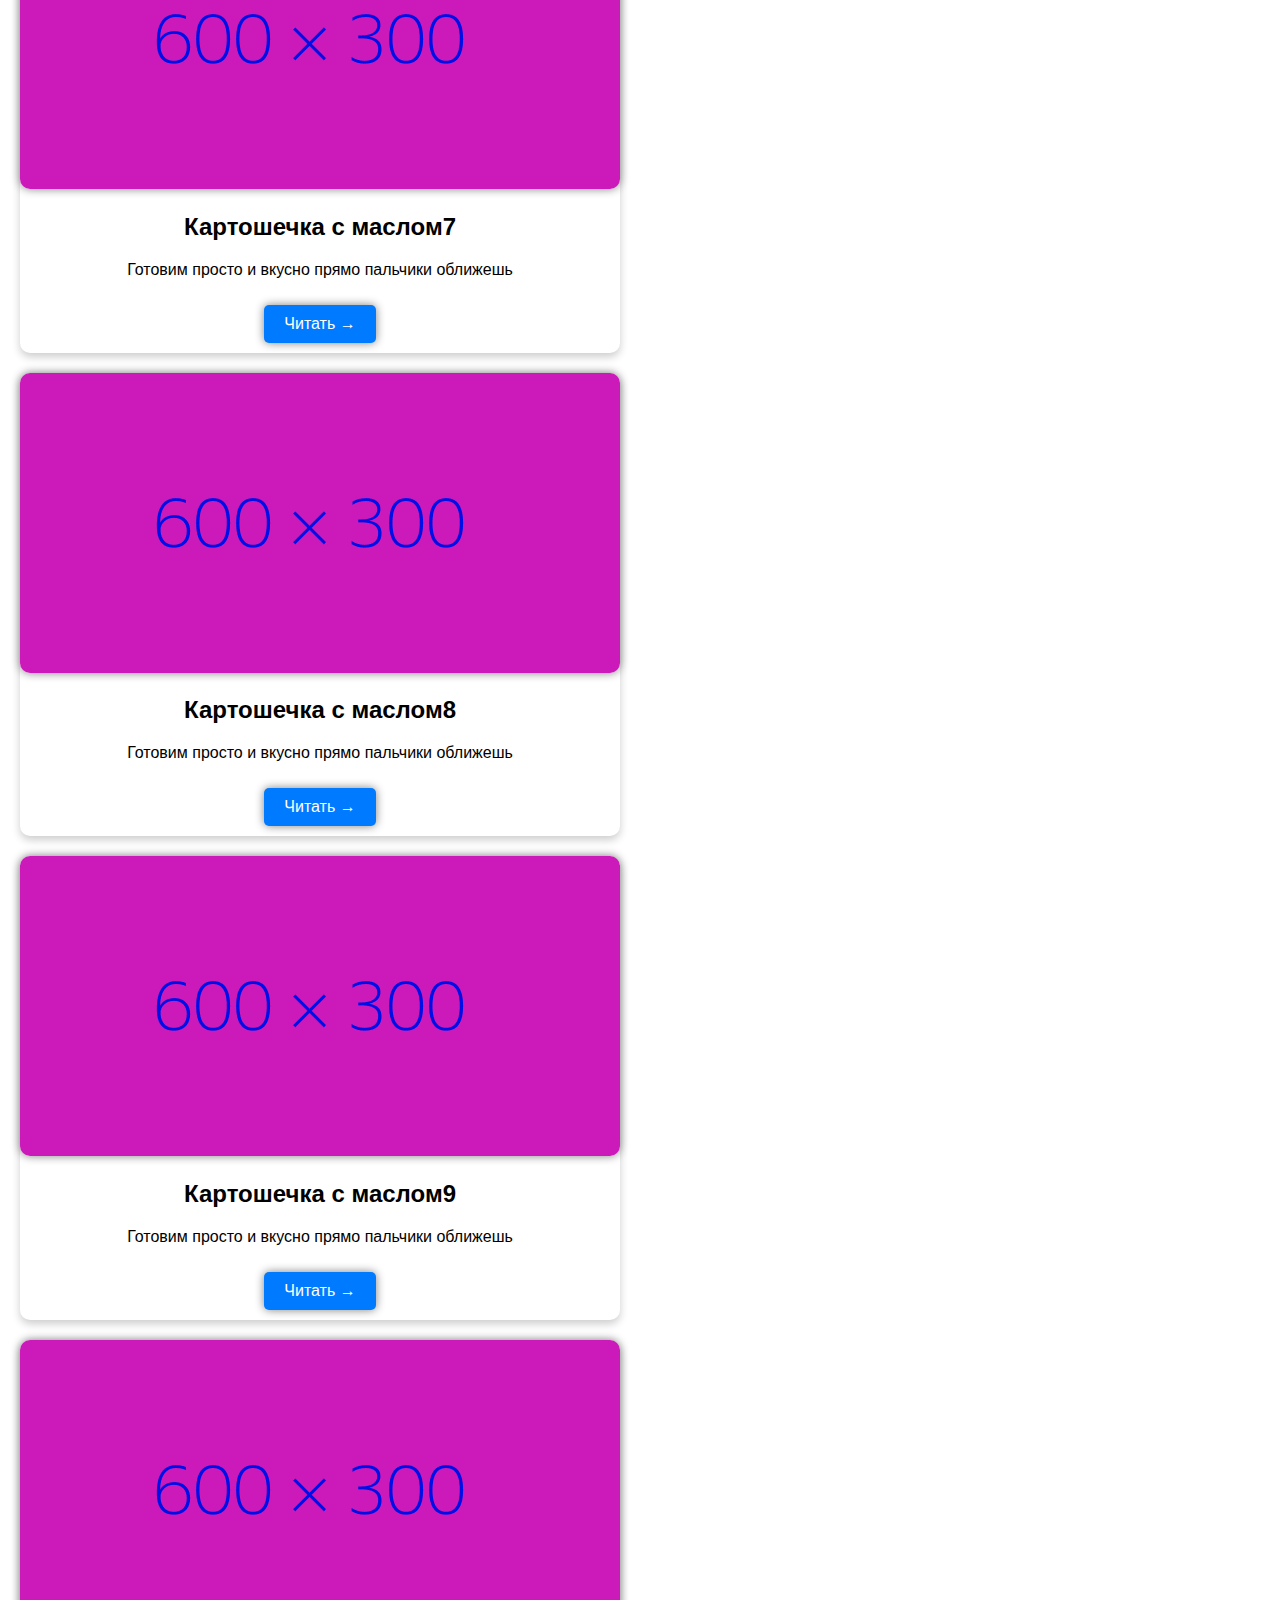
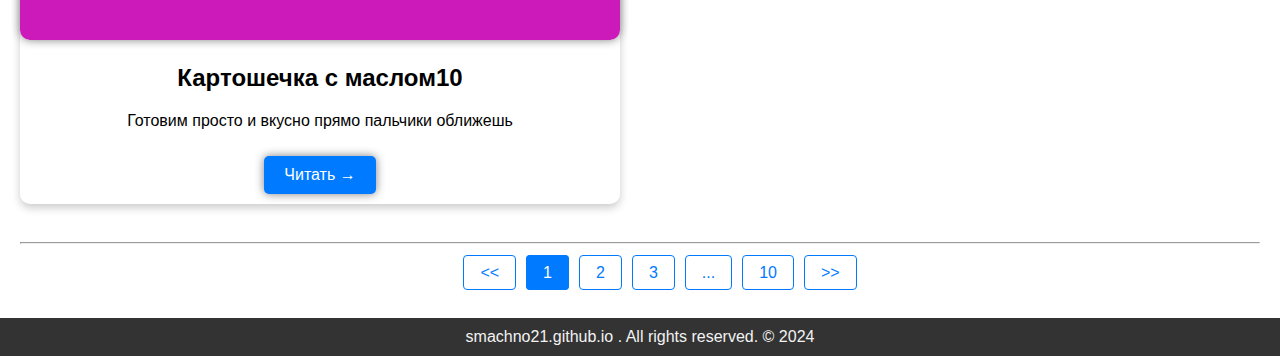
==== commit 8f2a4f67: "Add files via upload" ====
--- a/index.html
+++ b/index.html
@@ -27,11 +27,11 @@
 	
 
 	<div class="card">
-	<a href="#!"><img class="card-img-top" src="img/600-300.png" alt="..." /></a>
+	<a href="pure.html"><img class="card-img-top" src="img/600-300.png" alt="..." /></a>
 	<h2 class="card-title">Картошечка с маслом1</h2>
       <p class="card-text">Готовим просто и вкусно прямо пальчики оближешь</p>
 	
-	<a class="btn btn-primary" href="#">Читать →</a>
+	<a class="btn btn-primary" href="pure.html">Читать →</a>
 	
 	</div>
 	
